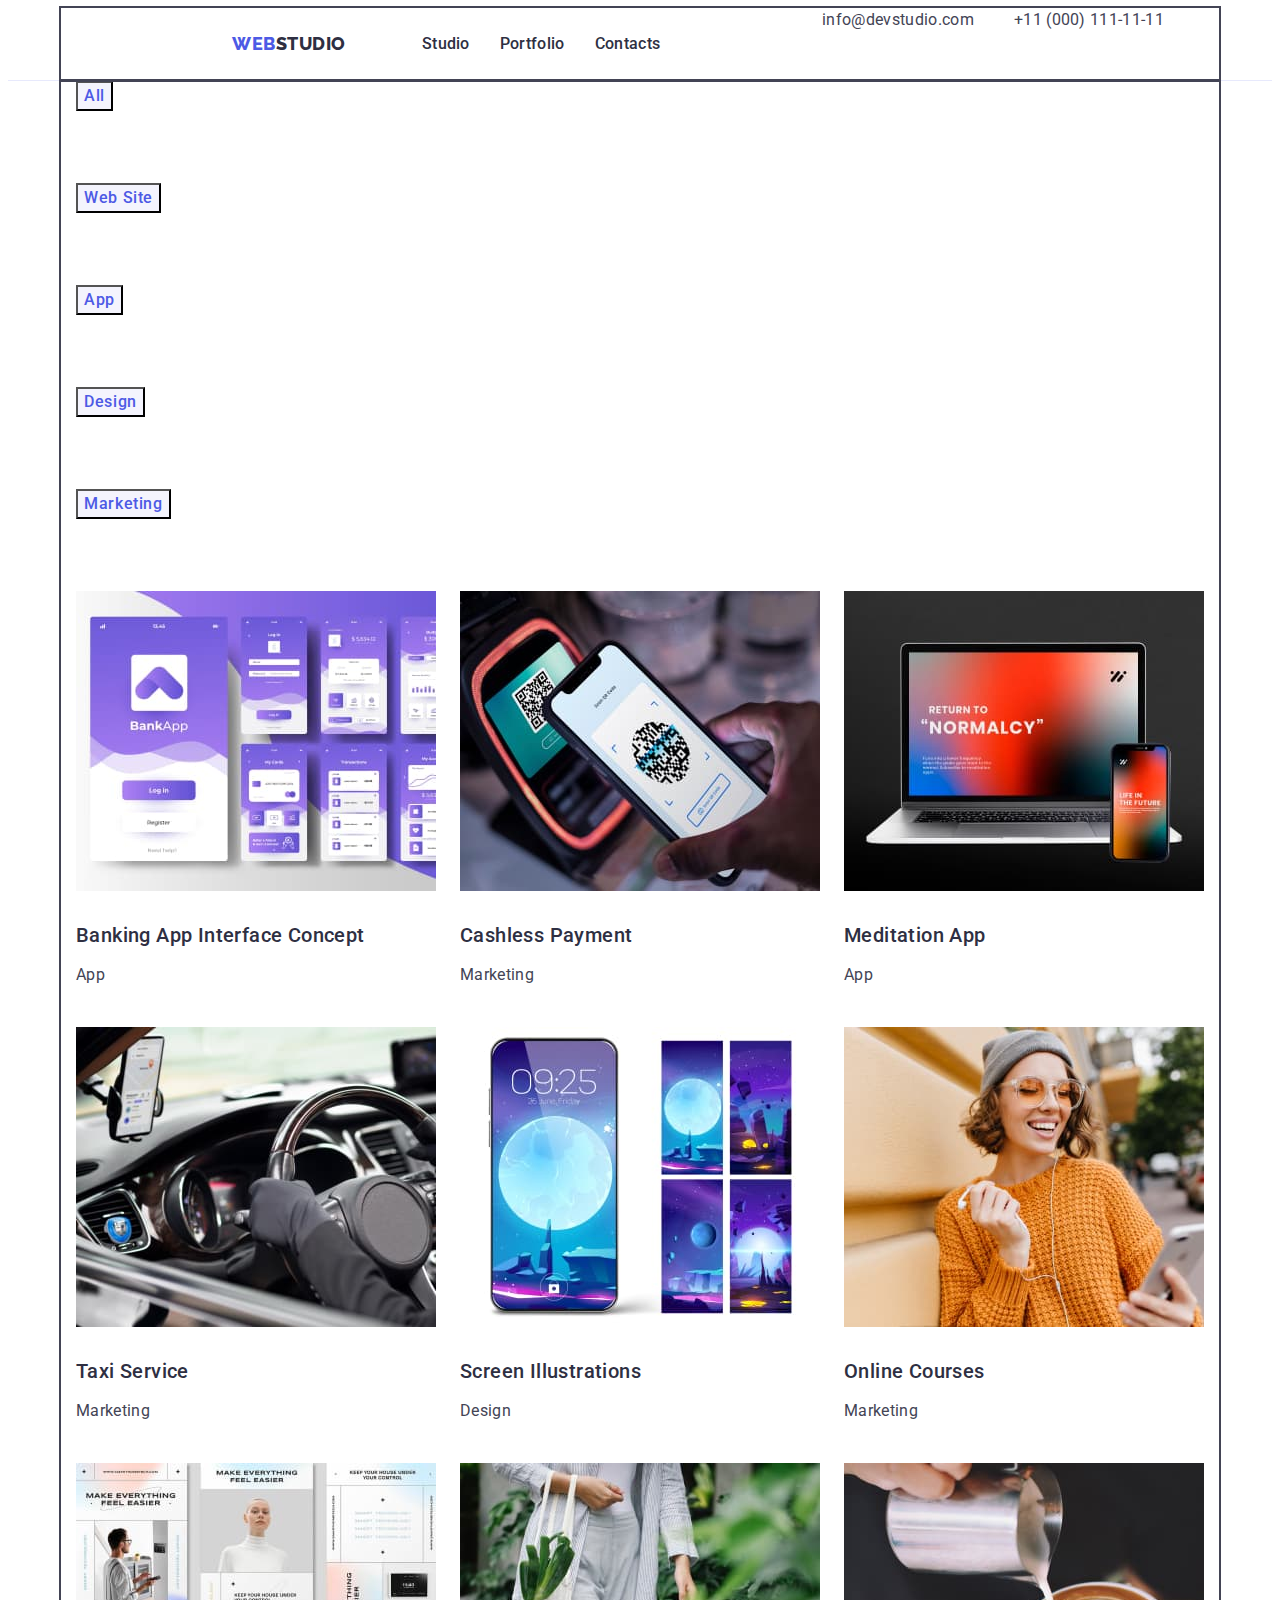
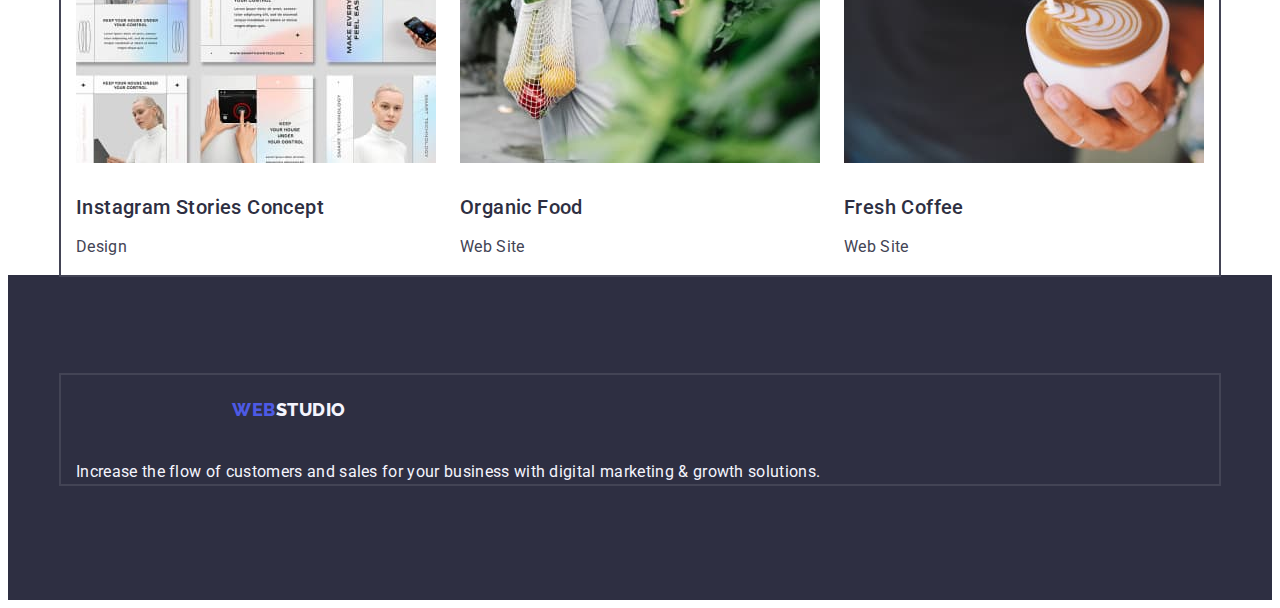
==== portfolio.html @ dc801724 "update hw3" ====
<!DOCTYPE html>
<html lang="en">
  <head>
    <meta charset="UTF-8" />
    <meta http-equiv="X-UA-Compatible" content="IE=edge" />
    <meta name="viewport" content="width=device-width, initial-scale=1.0" />
    <title>Portfolio</title>
    <link rel="preconnect" href="https://fonts.googleapis.com" />
    <link rel="preconnect" href="https://fonts.gstatic.com" crossorigin />
    <link
      href="https://fonts.googleapis.com/css2?family=Raleway:wght@800&family=Roboto:wght@400;500;700&display=swap"
      rel="stylesheet"
    />
    <link
      rel="stylesheet"
      href="https://cdnjs.cloudflare.com/ajax/libs/modern-normalize/2.0.0/modern-normalize.min.css"
      integrity="sha512-4xo8blKMVCiXpTaLzQSLSw3KFOVPWhm/TRtuPVc4WG6kUgjH6J03IBuG7JZPkcWMxJ5huwaBpOpnwYElP/m6wg=="
      crossorigin="anonymous"
      referrerpolicy="no-referrer"
    />
    <link rel="stylesheet" href="./css/styles.css" />
  </head>
  <body>
    <header class="header">
      <div class="container header-container" style="display: flex">
        <nav class="navigation" style="display: flex">
          <a class="logo-left link" href="./index.html"
            >Web<span class="logo-right">Studio</span></a
          >
          <ul class="header-list list" style="display: flex">
            <li>
              <a class="navigation-link link" href="./index.html">Studio</a>
            </li>
            <li>
              <a class="navigation-link link" href="./portfolio.html"
                >Portfolio</a
              >
            </li>
            <li><a class="navigation-link link" href="">Contacts</a></li>
          </ul>
        </nav>
        <address class="mail">
          <ul class="list" style="display: flex">
            <li>
              <a class="mail-link link" href="mailto:info@devstudio.com"
                >info@devstudio.com</a
              >
            </li>
            <li>
              <a class="mail-link link" href="tel:+110001111111"
                >+11 (000) 111-11-11</a
              >
            </li>
          </ul>
        </address>
      </div>
    </header>

    <main>
      <section>
        <div class="container">
          <h1 hidden>gallery</h1>
          <ul class="list">
            <li><button type="button" class="list-btn">All</button></li>
            <li><button type="button" class="list-btn">Web Site</button></li>
            <li><button type="button" class="list-btn">App</button></li>
            <li><button type="button" class="list-btn">Design</button></li>
            <li><button type="button" class="list-btn">Marketing</button></li>
          </ul>
          <ul class="list gallery-list">
            <li>
              <a class="link" href=""
                ><img
                  src="./images/img4.jpg"
                  alt="bank app screenshots"
                  width="360"
                />
                <h2 class="gallery-heading">Banking App Interface Concept</h2>
                <p class="gallery-text">App</p></a
              >
            </li>
            <li>
              <a class="link" href=""
                ><img src="./images/img5.jpg" alt="scan QR code" width="360" />
                <h2 class="gallery-heading">Cashless Payment</h2>
                <p class="gallery-text">Marketing</p></a
              >
            </li>
            <li>
              <a class="link" href=""
                ><img
                  src="./images/img6.jpg"
                  alt="notebook and phone"
                  width="360"
                />
                <h2 class="gallery-heading">Meditation App</h2>
                <p class="gallery-text">App</p></a
              >
            </li>
            <li>
              <a class="link" href=""
                ><img
                  src="./images/img7.jpg"
                  alt="interior of the car"
                  width="360"
                />
                <h2 class="gallery-heading">Taxi Service</h2>
                <p class="gallery-text">Marketing</p></a
              >
            </li>
            <li>
              <a class="link" href=""
                ><img
                  src="./images/img8.jpg"
                  alt="screensavers on phone"
                  width="360"
                />
                <h2 class="gallery-heading">Screen Illustrations</h2>
                <p class="gallery-text">Design</p></a
              >
            </li>
            <li>
              <a class="link" href=""
                ><img
                  src="./images/img9.jpg"
                  alt="woman with phone"
                  width="360"
                />
                <h2 class="gallery-heading">Online Courses</h2>
                <p class="gallery-text">Marketing</p></a
              >
            </li>
            <li>
              <a class="link" href=""
                ><img src="./images/img10.jpg" alt="screenshots" width="360" />
                <h2 class="gallery-heading">Instagram Stories Concept</h2>
                <p class="gallery-text">Design</p></a
              >
            </li>
            <li>
              <a class="link" href=""
                ><img
                  src="./images/img11.jpg"
                  alt="woman with vegetables"
                  width="360"
                />
                <h2 class="gallery-heading">Organic Food</h2>
                <p class="gallery-text">Web Site</p></a
              >
            </li>
            <li>
              <a class="link" href=""
                ><img
                  src="./images/img12.jpg"
                  alt="cup of coffee"
                  width="360"
                />
                <h2 class="gallery-heading">Fresh Coffee</h2>
                <p class="gallery-text">Web Site</p></a
              >
            </li>
          </ul>
        </div>
      </section>
    </main>

    <footer class="footer">
      <div class="container">
        <a class="logo-left link" href="./index.html"
          >Web <span class="logo-right-footer">Studio</span></a
        >
        <p class="footer-text">
          Increase the flow of customers and sales for your business with
          digital marketing & growth solutions.
        </p>
      </div>
    </footer>
  </body>
</html>
---- css/styles.css ----
* {
  box-sizing: border-box;
}

:root {
  --text-color: #2e2f42;
  --second-text-color: #4d5ae5;
  --body-text-color: #434455;
  --white-color: #ffffff;
  --second-white-color: #f4f4fd;
  --link-color: #404bbf;
}

body {
  font-family: "Roboto", sans-serif;
  color: #434455;
  background-color: var(--white-color);
}

p, h1, h2, h3, {
  margin: 0;
}

ul, ol{
  margin: 0;
  padding: 0;
}

img{
  display: block;
}


.list {
  list-style: none;
}

.link {
  text-decoration: none;
}
.header{
  border-bottom: 1px solid #e7e9fc;
}

.container{
width: 1158px;
padding-left: 15px;
padding-right: 15px;
margin: 0 auto;
outline: 2px solid;
}
 
.header-container{
  display: flex;
}

.logo-left {
  font-family: "Raleway", sans-serif;
  font-weight: 800;
  font-size: 18px;
  line-height: 1.17;
  display: flex;
  align-items: center;
  letter-spacing: 0.03em;
  text-transform: uppercase;
  color: var(--second-text-color);
  margin-right: 76px;
  padding: 24px 0 24px 156px;
}

.logo-right {
  font-family: "Raleway", sans-serif;
  font-weight: 800;
  font-size: 18px;
  line-height: 1.17;
  display: flex;
  align-items: center;
  letter-spacing: 0.03em;
  text-transform: uppercase;
  color: var(--text-color);
}

.header-list{
  gap: 30px;
  margin-left: 74;
  padding: 24px 0;

}

.navigation{
  align-items: center
}
.navigation-link {
  font-weight: 500;
  font-size: 16px;
  line-height: 1.5;
  letter-spacing: 0.02em;
  color: var(--text-color);
}

.navigation-link:focus,
.navigation-link:hover {
  color: var(--link-color);
}

.mail {
  font-style: normal;
  margin-left: auto;
}

.mail-link {
  font-weight: 400;
  font-size: 16px;
  line-height: 1.5;
  letter-spacing: 0.02em;
  color: var(--text-color-body);
  margin-right: 40px;
}

.mail-link:hover,
.mail-link:focus {
  color: var(--link-color);
}

.phone {
  font-weight: 400;
  font-size: 16px;
  line-height: 1.5;
  letter-spacing: 0.02em;
}
.hero {
  background-color: var(--text-color);
  padding: 188px 0;
}

.hero-heading {
  font-size: 56px;
  line-height: 1.07;
  text-align: center;
  letter-spacing: 0.02em;
  color: var(--white-color);
  margin: 0 auto;
  margin-bottom: 48px;
  padding: 188px 472px 292px;
  max-width: 496px;

}

.hero-btn {
  width: 169px;
  height: 56px;
  font-family: inherit;
  font-weight: 500;
  font-size: 16px;
  line-height: 1.5;
  letter-spacing: 0.04em;
  color: var(--white-color);
  align-items: center;
  background: var(--second-text-color);
  cursor: pointer;
  border-radius: 4px;
  display: block;
  margin: 0 auto;
  margin-bottom: 188px;
  min-width: 169px;
  border: none;
}

.hero-btn:hover,
.hero-btn:focus {
  background: var(--link-color);
}
.advantages{
  padding: 120px 0;
}
.advantages-title {
  width: calc((100% - 72px) / 4);
}

.advantages-list{
  display: flex;
  gap: 24px;
}

.advantages-heading {
  font-weight: 500;
  font-size: 20px;
  line-height: 1.2;
  letter-spacing: 0.02em;
  color: var(--text-color);
  margin-bottom: 8px;
}

.advantages-text {
  font-size: 16px;
  line-height: 1.5;
  letter-spacing: 0.02em;
}

.product-list{
  display: flex;
  gap: 24px;
}

.product{
  padding-bottom: 120px
}

.product-heading {
  font-size: 36px;
  line-height: 1.11;
  text-align: center;
  letter-spacing: 0.02em;
  text-transform: capitalize;
  color: var(--text-color);
  margin-bottom: 72px;
}

.

.specialist-title {
  background-color: var(--second-white-color);
}

.specialist-team {
  display: flex;
  gap: 24px;
}

.specialist-heading {
  font-size: 36px;
  line-height: 1.11;
  text-align: center;
  letter-spacing: 0.02em;
  text-transform: capitalize;
  color: var(--text-color);
  margin-bottom: 72px;
  background-color: var(--second-white-color);
}

.specialist-list {
  background-color: var(--white-color);
}

.specialist-subheading {
  font-weight: 500;
  font-size: 20px;
  line-height: 1.2;
  text-align: center;
  letter-spacing: 0.02em;
  color: var(--text-color);
  margin-top: 32px;
  margin-bottom: 8px;
}

.specialist-text {
  font-size: 16px;
  line-height: 1.5;
  text-align: center;
  letter-spacing: 0.02em;
}

.footer {
  background-color: var(--text-color);
  padding: 100px 0;
}

.footer-text {
  font-size: 16px;
  line-height: 1.5;
  letter-spacing: 0.02em;
  color: var(--second-white-color);
  margin-top: 16px;
}

.list-btn {
  font-family: inherit;
  font-weight: 500;
  font-size: 16px;
  line-height: 1.5;
  display: flex;
  align-items: center;
  text-align: center;
  letter-spacing: 0.04em;
  color: var(--second-text-color);
  background: var(--second-white-color);
  cursor: pointer;
  margin-bottom: 72px;
}

.list-btn:hover,
.list-btn:focus {
  background: var(--link-color);
  color: var(--white-color);
}

.gallery-list{
  display: flex;
  flex-wrap: wrap;
  gap: 24px;

}
.gallery-heading {
  font-weight: 500;
  font-size: 20px;
  line-height: 1.2;
  letter-spacing: 0.02em;
  color: var(--text-color);
  margin-top: 32px;
  margin-bottom: 8px;
}

.gallery-text {
  font-size: 16px;
  line-height: 24px;
  letter-spacing: 0.02em;
  color: var(--body-text-color);
}

.logo-right-footer {
  font-family: "Raleway", sans-serif;
  font-weight: 800;
  font-size: 18px;
  line-height: 1.17;
  display: flex;
  align-items: center;
  letter-spacing: 0.03em;
  color: var(--second-white-color);
}
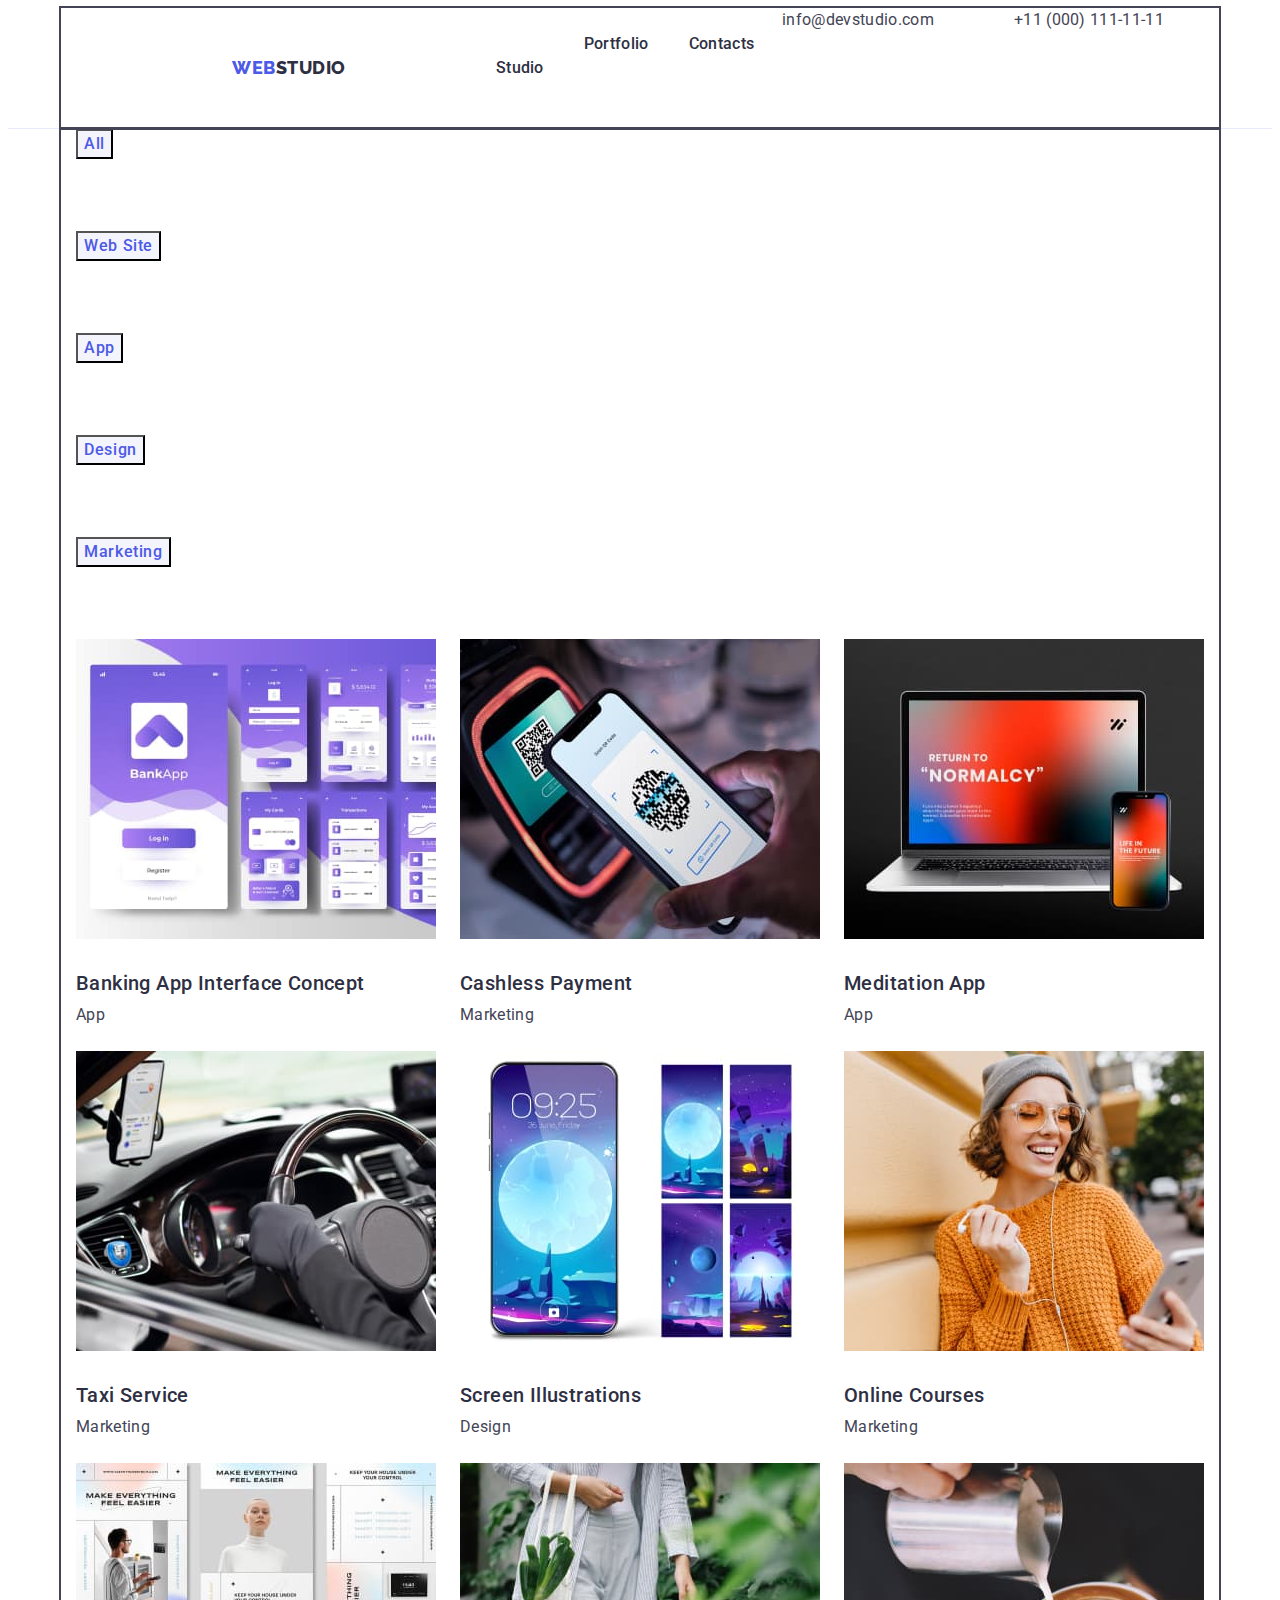
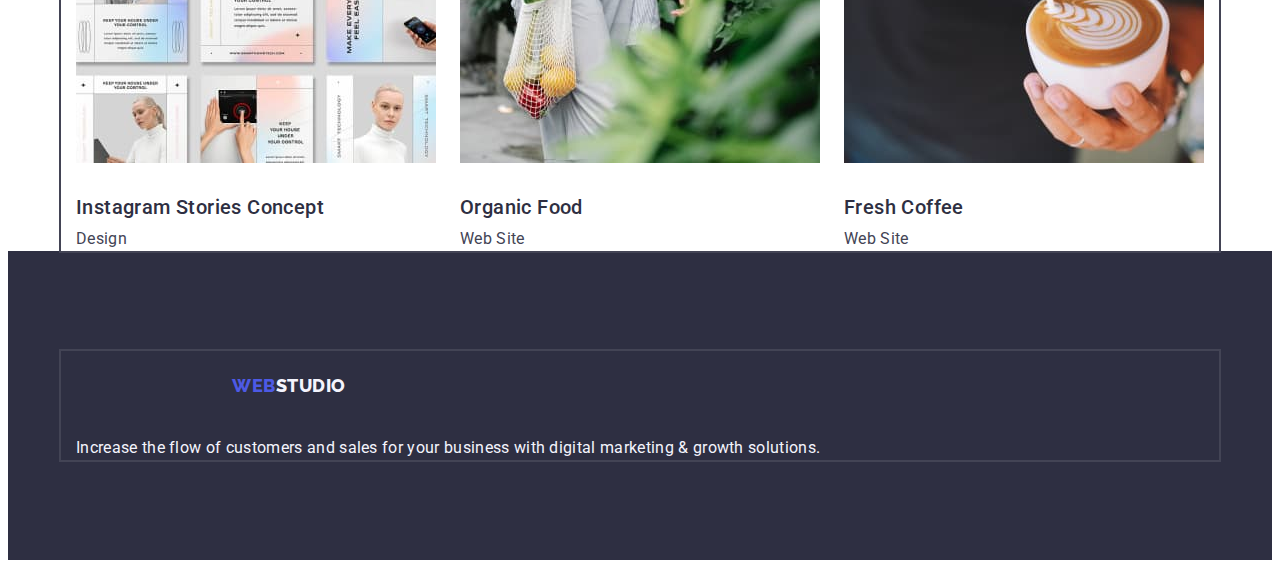
==== commit 08bb2a8c: "update wh3" ====
--- a/portfolio.html
+++ b/portfolio.html
@@ -28,7 +28,7 @@
             >Web<span class="logo-right">Studio</span></a
           >
           <ul class="header-list list" style="display: flex">
-            <li>
+            <li class="header-link">
               <a class="navigation-link link" href="./index.html">Studio</a>
             </li>
             <li>
@@ -40,7 +40,7 @@
           </ul>
         </nav>
         <address class="mail">
-          <ul class="list" style="display: flex">
+          <ul class="adress-list list" style="display: flex">
             <li>
               <a class="mail-link link" href="mailto:info@devstudio.com"
                 >info@devstudio.com</a
@@ -75,9 +75,11 @@
                   alt="bank app screenshots"
                   width="360"
                 />
-                <h2 class="gallery-heading">Banking App Interface Concept</h2>
-                <p class="gallery-text">App</p></a
-              >
+                <div>
+                  <h2 class="gallery-heading">Banking App Interface Concept</h2>
+                  <p class="gallery-text">App</p>
+                </div>
+              </a>
             </li>
             <li>
               <a class="link" href=""
--- a/css/styles.css
+++ b/css/styles.css
@@ -17,19 +17,22 @@
   background-color: var(--white-color);
 }
 
-p, h1, h2, h3, {
+p,
+h1,
+h2,
+h3 {
   margin: 0;
 }
 
-ul, ol{
+ul,
+ol {
   margin: 0;
   padding: 0;
 }
 
-img{
+img {
   display: block;
 }
-
 
 .list {
   list-style: none;
@@ -38,19 +41,20 @@
 .link {
   text-decoration: none;
 }
-.header{
+
+.header {
   border-bottom: 1px solid #e7e9fc;
 }
 
-.container{
-width: 1158px;
-padding-left: 15px;
-padding-right: 15px;
-margin: 0 auto;
-outline: 2px solid;
-}
- 
-.header-container{
+.container {
+  width: 1158px;
+  padding-left: 15px;
+  padding-right: 15px;
+  margin: 0 auto;
+  outline: 2px solid;
+}
+
+.header-container {
   display: flex;
 }
 
@@ -80,15 +84,18 @@
   color: var(--text-color);
 }
 
-.header-list{
-  gap: 30px;
-  margin-left: 74;
+.header-link {
   padding: 24px 0;
-
-}
-
-.navigation{
-  align-items: center
+}
+
+.header-list {
+  gap: 40px;
+  margin-left: 74px;
+  padding: 24px 0;
+}
+
+.navigation {
+  align-items: center;
 }
 .navigation-link {
   font-weight: 500;
@@ -101,6 +108,10 @@
 .navigation-link:focus,
 .navigation-link:hover {
   color: var(--link-color);
+}
+
+.adress-list {
+  gap: 40px;
 }
 
 .mail {
@@ -143,7 +154,6 @@
   margin-bottom: 48px;
   padding: 188px 472px 292px;
   max-width: 496px;
-
 }
 
 .hero-btn {
@@ -170,14 +180,14 @@
 .hero-btn:focus {
   background: var(--link-color);
 }
-.advantages{
+.advantages {
   padding: 120px 0;
 }
 .advantages-title {
   width: calc((100% - 72px) / 4);
 }
 
-.advantages-list{
+.advantages-list {
   display: flex;
   gap: 24px;
 }
@@ -197,13 +207,13 @@
   letter-spacing: 0.02em;
 }
 
-.product-list{
+.product-list {
   display: flex;
   gap: 24px;
 }
 
-.product{
-  padding-bottom: 120px
+.product {
+  padding-bottom: 120px;
 }
 
 .product-heading {
@@ -216,10 +226,13 @@
   margin-bottom: 72px;
 }
 
-.
+.product-item {
+  width: calc((100% - 48px) / 3);
+}
 
 .specialist-title {
   background-color: var(--second-white-color);
+  padding: 120px 0;
 }
 
 .specialist-team {
@@ -240,6 +253,11 @@
 
 .specialist-list {
   background-color: var(--white-color);
+  border-radius: 0px 0px 4px 4px;
+}
+
+.specialist-container {
+  padding: 32px 16px;
 }
 
 .specialist-subheading {
@@ -251,6 +269,7 @@
   color: var(--text-color);
   margin-top: 32px;
   margin-bottom: 8px;
+  text-align: center;
 }
 
 .specialist-text {
@@ -258,6 +277,7 @@
   line-height: 1.5;
   text-align: center;
   letter-spacing: 0.02em;
+  text-align: center;
 }
 
 .footer {
@@ -294,11 +314,10 @@
   color: var(--white-color);
 }
 
-.gallery-list{
+.gallery-list {
   display: flex;
   flex-wrap: wrap;
   gap: 24px;
-
 }
 .gallery-heading {
   font-weight: 500;
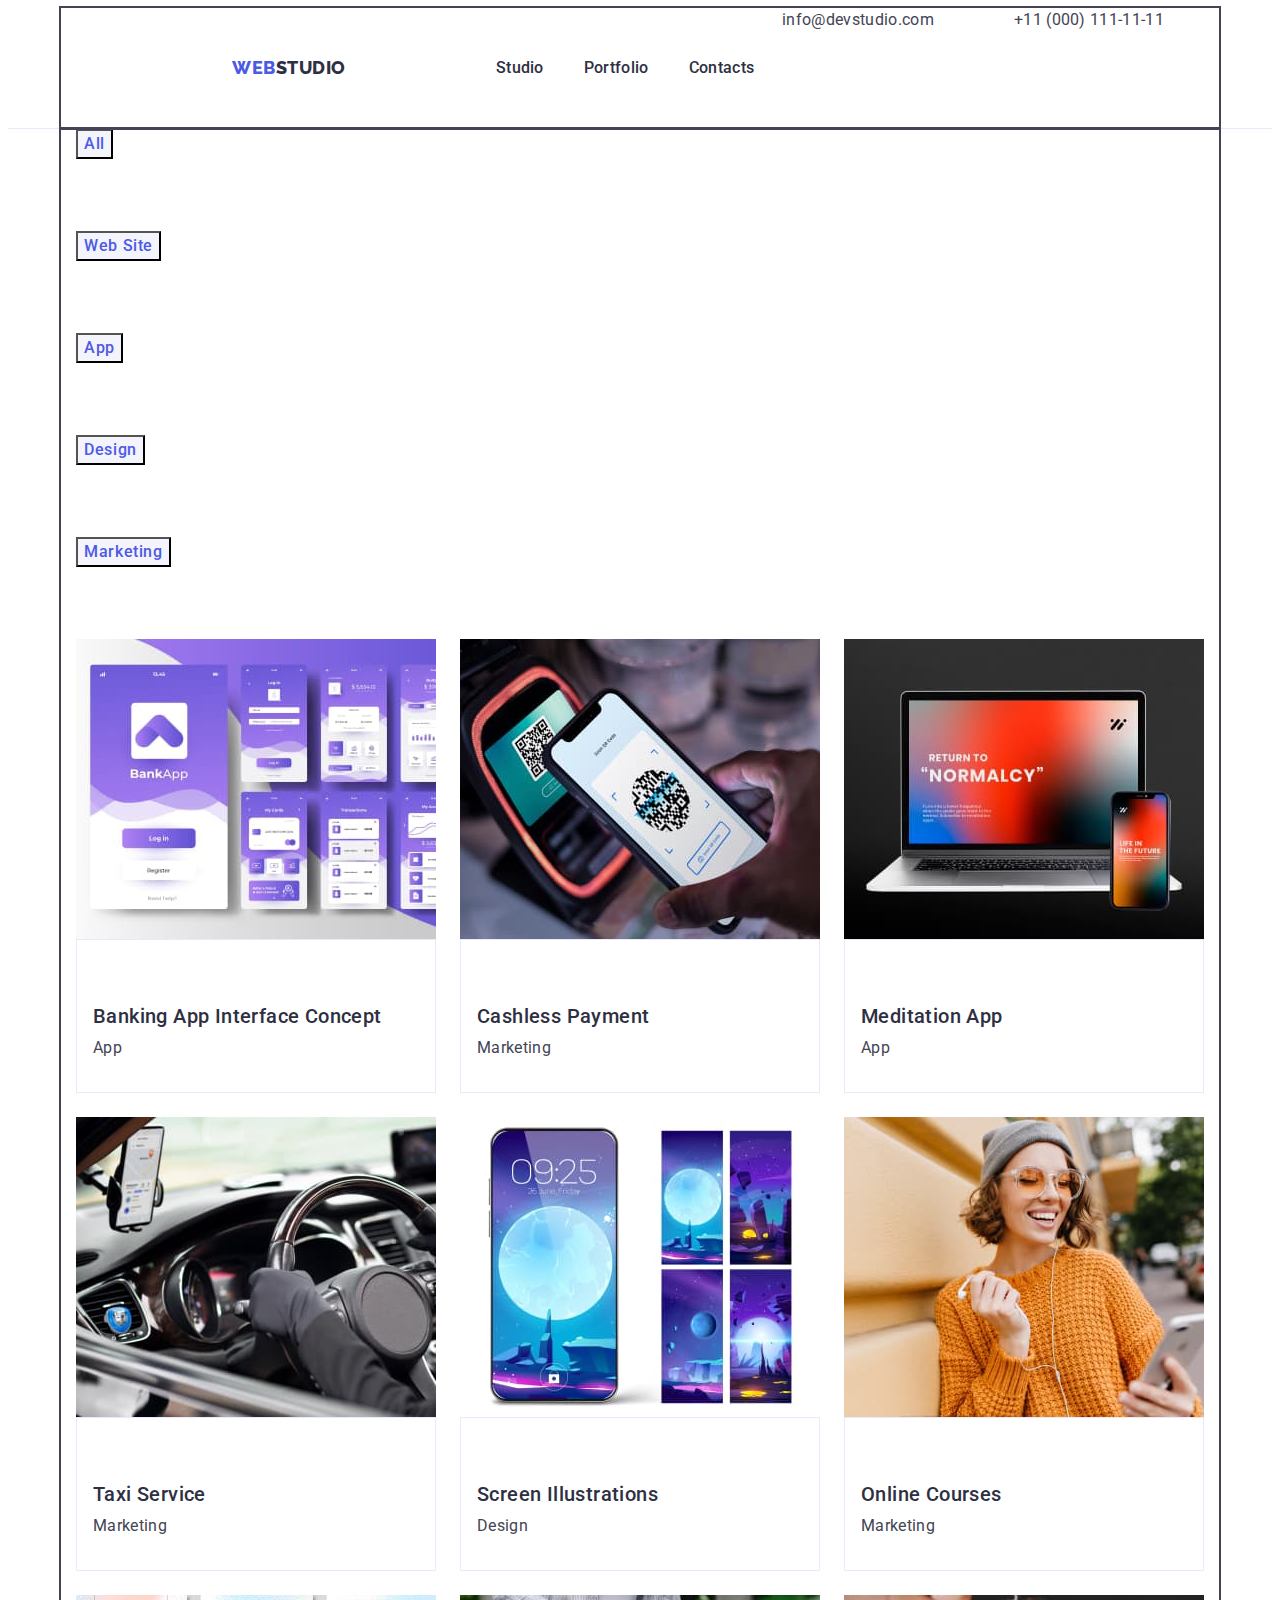
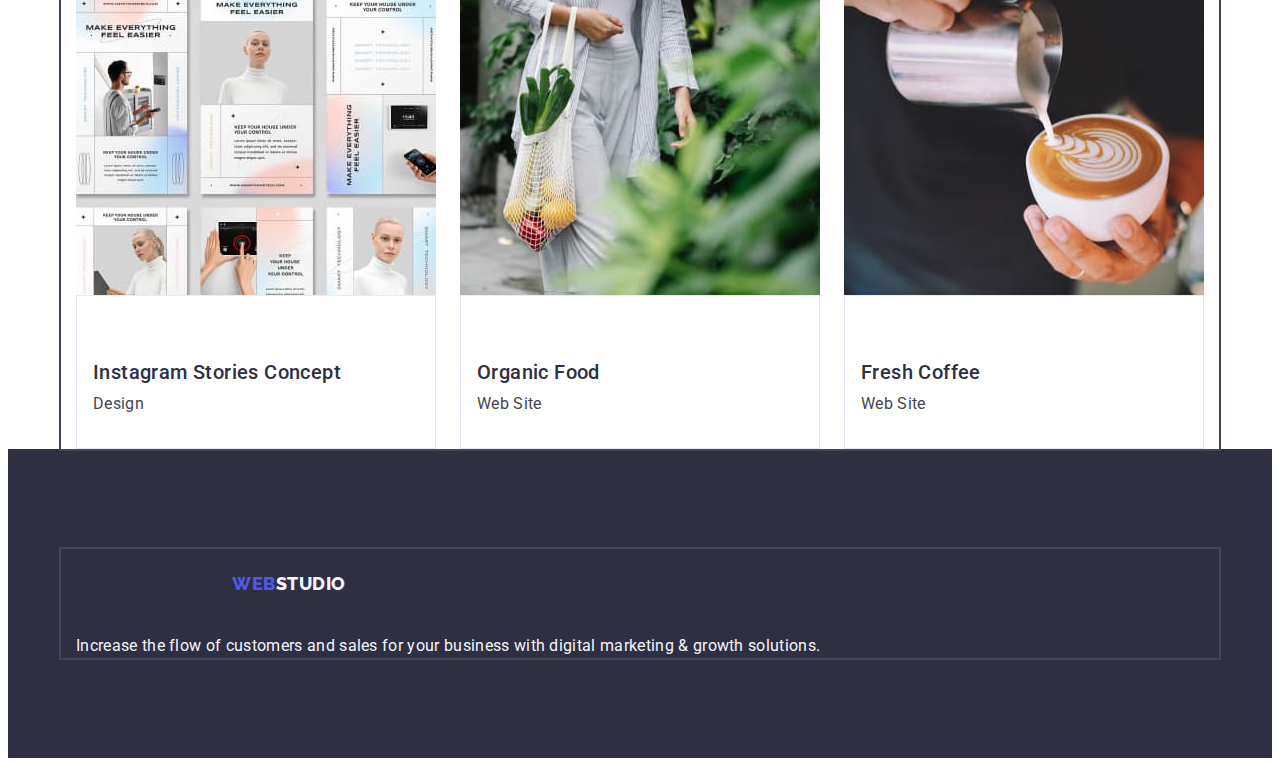
==== commit 36211488: "update hw3" ====
--- a/portfolio.html
+++ b/portfolio.html
@@ -31,12 +31,14 @@
             <li class="header-link">
               <a class="navigation-link link" href="./index.html">Studio</a>
             </li>
-            <li>
+            <li class="header-link">
               <a class="navigation-link link" href="./portfolio.html"
                 >Portfolio</a
               >
             </li>
-            <li><a class="navigation-link link" href="">Contacts</a></li>
+            <li class="header-link">
+              <a class="navigation-link link" href="">Contacts</a>
+            </li>
           </ul>
         </nav>
         <address class="mail">
@@ -75,18 +77,20 @@
                   alt="bank app screenshots"
                   width="360"
                 />
-                <div>
+                <div class="gallery-container">
                   <h2 class="gallery-heading">Banking App Interface Concept</h2>
                   <p class="gallery-text">App</p>
                 </div>
               </a>
             </li>
             <li>
-              <a class="link" href=""
-                ><img src="./images/img5.jpg" alt="scan QR code" width="360" />
-                <h2 class="gallery-heading">Cashless Payment</h2>
-                <p class="gallery-text">Marketing</p></a
-              >
+              <a class="link" href="">
+                <img src="./images/img5.jpg" alt="scan QR code" width="360" />
+                <div class="gallery-container">
+                  <h2 class="gallery-heading">Cashless Payment</h2>
+                  <p class="gallery-text">Marketing</p>
+                </div>
+              </a>
             </li>
             <li>
               <a class="link" href=""
@@ -95,9 +99,11 @@
                   alt="notebook and phone"
                   width="360"
                 />
-                <h2 class="gallery-heading">Meditation App</h2>
-                <p class="gallery-text">App</p></a
-              >
+                <div class="gallery-container">
+                  <h2 class="gallery-heading">Meditation App</h2>
+                  <p class="gallery-text">App</p>
+                </div>
+              </a>
             </li>
             <li>
               <a class="link" href=""
@@ -106,20 +112,24 @@
                   alt="interior of the car"
                   width="360"
                 />
-                <h2 class="gallery-heading">Taxi Service</h2>
-                <p class="gallery-text">Marketing</p></a
-              >
+                <div class="gallery-container">
+                  <h2 class="gallery-heading">Taxi Service</h2>
+                  <p class="gallery-text">Marketing</p>
+                </div>
+              </a>
             </li>
             <li>
-              <a class="link" href=""
-                ><img
+              <a class="link" href="">
+                <img
                   src="./images/img8.jpg"
                   alt="screensavers on phone"
                   width="360"
                 />
-                <h2 class="gallery-heading">Screen Illustrations</h2>
-                <p class="gallery-text">Design</p></a
-              >
+                <div class="gallery-container">
+                  <h2 class="gallery-heading">Screen Illustrations</h2>
+                  <p class="gallery-text">Design</p>
+                </div>
+              </a>
             </li>
             <li>
               <a class="link" href=""
@@ -128,16 +138,20 @@
                   alt="woman with phone"
                   width="360"
                 />
-                <h2 class="gallery-heading">Online Courses</h2>
-                <p class="gallery-text">Marketing</p></a
-              >
+                <div class="gallery-container">
+                  <h2 class="gallery-heading">Online Courses</h2>
+                  <p class="gallery-text">Marketing</p>
+                </div>
+              </a>
             </li>
             <li>
               <a class="link" href=""
                 ><img src="./images/img10.jpg" alt="screenshots" width="360" />
-                <h2 class="gallery-heading">Instagram Stories Concept</h2>
-                <p class="gallery-text">Design</p></a
-              >
+                <div class="gallery-container">
+                  <h2 class="gallery-heading">Instagram Stories Concept</h2>
+                  <p class="gallery-text">Design</p>
+                </div>
+              </a>
             </li>
             <li>
               <a class="link" href=""
@@ -146,8 +160,10 @@
                   alt="woman with vegetables"
                   width="360"
                 />
-                <h2 class="gallery-heading">Organic Food</h2>
-                <p class="gallery-text">Web Site</p></a
+                <div class="gallery-container">
+                  <h2 class="gallery-heading">Organic Food</h2>
+                  <p class="gallery-text">Web Site</p>
+                </div></a
               >
             </li>
             <li>
@@ -157,9 +173,11 @@
                   alt="cup of coffee"
                   width="360"
                 />
-                <h2 class="gallery-heading">Fresh Coffee</h2>
-                <p class="gallery-text">Web Site</p></a
-              >
+                <div class="gallery-container">
+                  <h2 class="gallery-heading">Fresh Coffee</h2>
+                  <p class="gallery-text">Web Site</p>
+                </div>
+              </a>
             </li>
           </ul>
         </div>
--- a/css/styles.css
+++ b/css/styles.css
@@ -85,6 +85,7 @@
 }
 
 .header-link {
+  padding: 24px 0;
   padding: 24px 0;
 }
 
@@ -319,6 +320,12 @@
   flex-wrap: wrap;
   gap: 24px;
 }
+
+.gallery-container{
+  padding: 32px 16px;
+  border: 1px solid #e7e9fc
+}
+
 .gallery-heading {
   font-weight: 500;
   font-size: 20px;
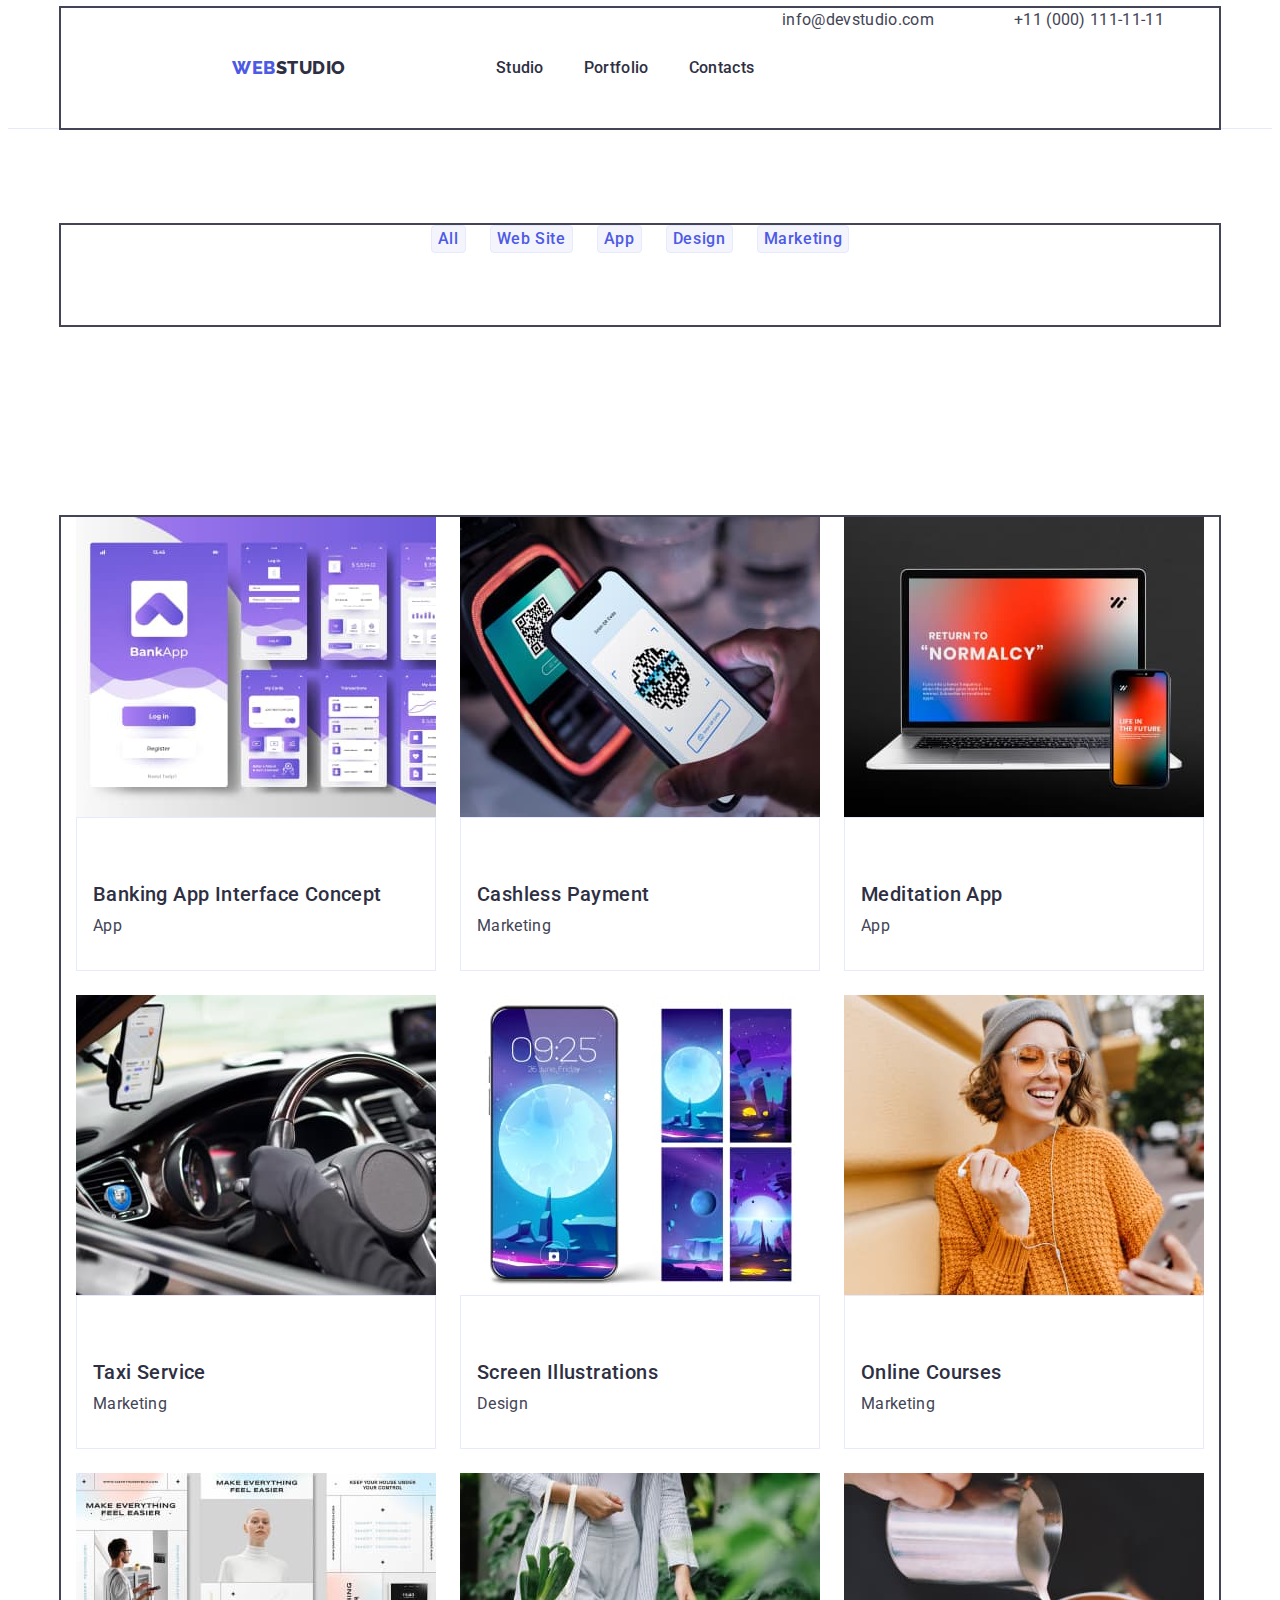
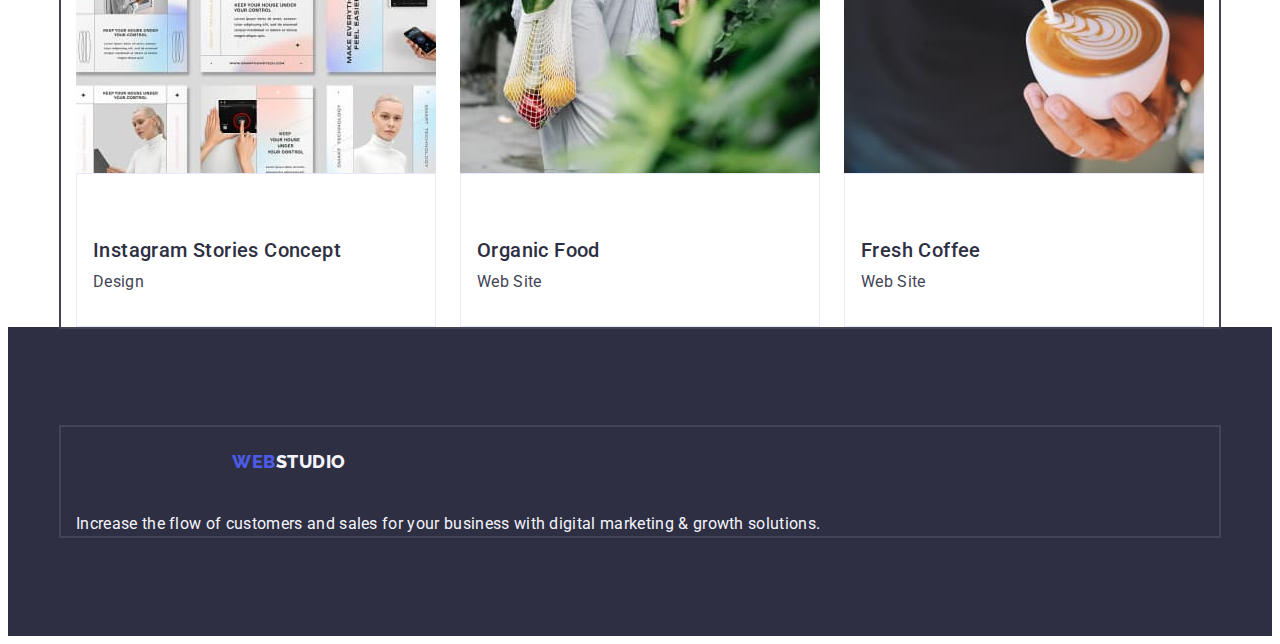
==== commit 90987ce4: "update hw3" ====
--- a/portfolio.html
+++ b/portfolio.html
@@ -59,16 +59,21 @@
     </header>
 
     <main>
-      <section>
+      <section class="btn-section">
         <div class="container">
           <h1 hidden>gallery</h1>
-          <ul class="list">
+          <ul class="btn-section-list list">
             <li><button type="button" class="list-btn">All</button></li>
             <li><button type="button" class="list-btn">Web Site</button></li>
             <li><button type="button" class="list-btn">App</button></li>
             <li><button type="button" class="list-btn">Design</button></li>
             <li><button type="button" class="list-btn">Marketing</button></li>
           </ul>
+        </div>
+      </section>
+          
+      <section>
+        <div class="container">
           <ul class="list gallery-list">
             <li>
               <a class="link" href=""
--- a/css/styles.css
+++ b/css/styles.css
@@ -86,7 +86,6 @@
 
 .header-link {
   padding: 24px 0;
-  padding: 24px 0;
 }
 
 .header-list {
@@ -104,6 +103,7 @@
   line-height: 1.5;
   letter-spacing: 0.02em;
   color: var(--text-color);
+  padding: 24px 0;
 }
 
 .navigation-link:focus,
@@ -294,6 +294,16 @@
   margin-top: 16px;
 }
 
+.btn-section{
+  padding: 96px 0 120px;
+}
+
+.btn-section-list{
+  display: flex;
+  justify-content: center;
+  gap: 24px;
+  margin-bottom: 72px
+}
 .list-btn {
   font-family: inherit;
   font-weight: 500;
@@ -307,6 +317,9 @@
   background: var(--second-white-color);
   cursor: pointer;
   margin-bottom: 72px;
+  padding: 12px 24p;
+  border: 1px solid #e7e9fc;
+  border-radius: 4px;
 }
 
 .list-btn:hover,
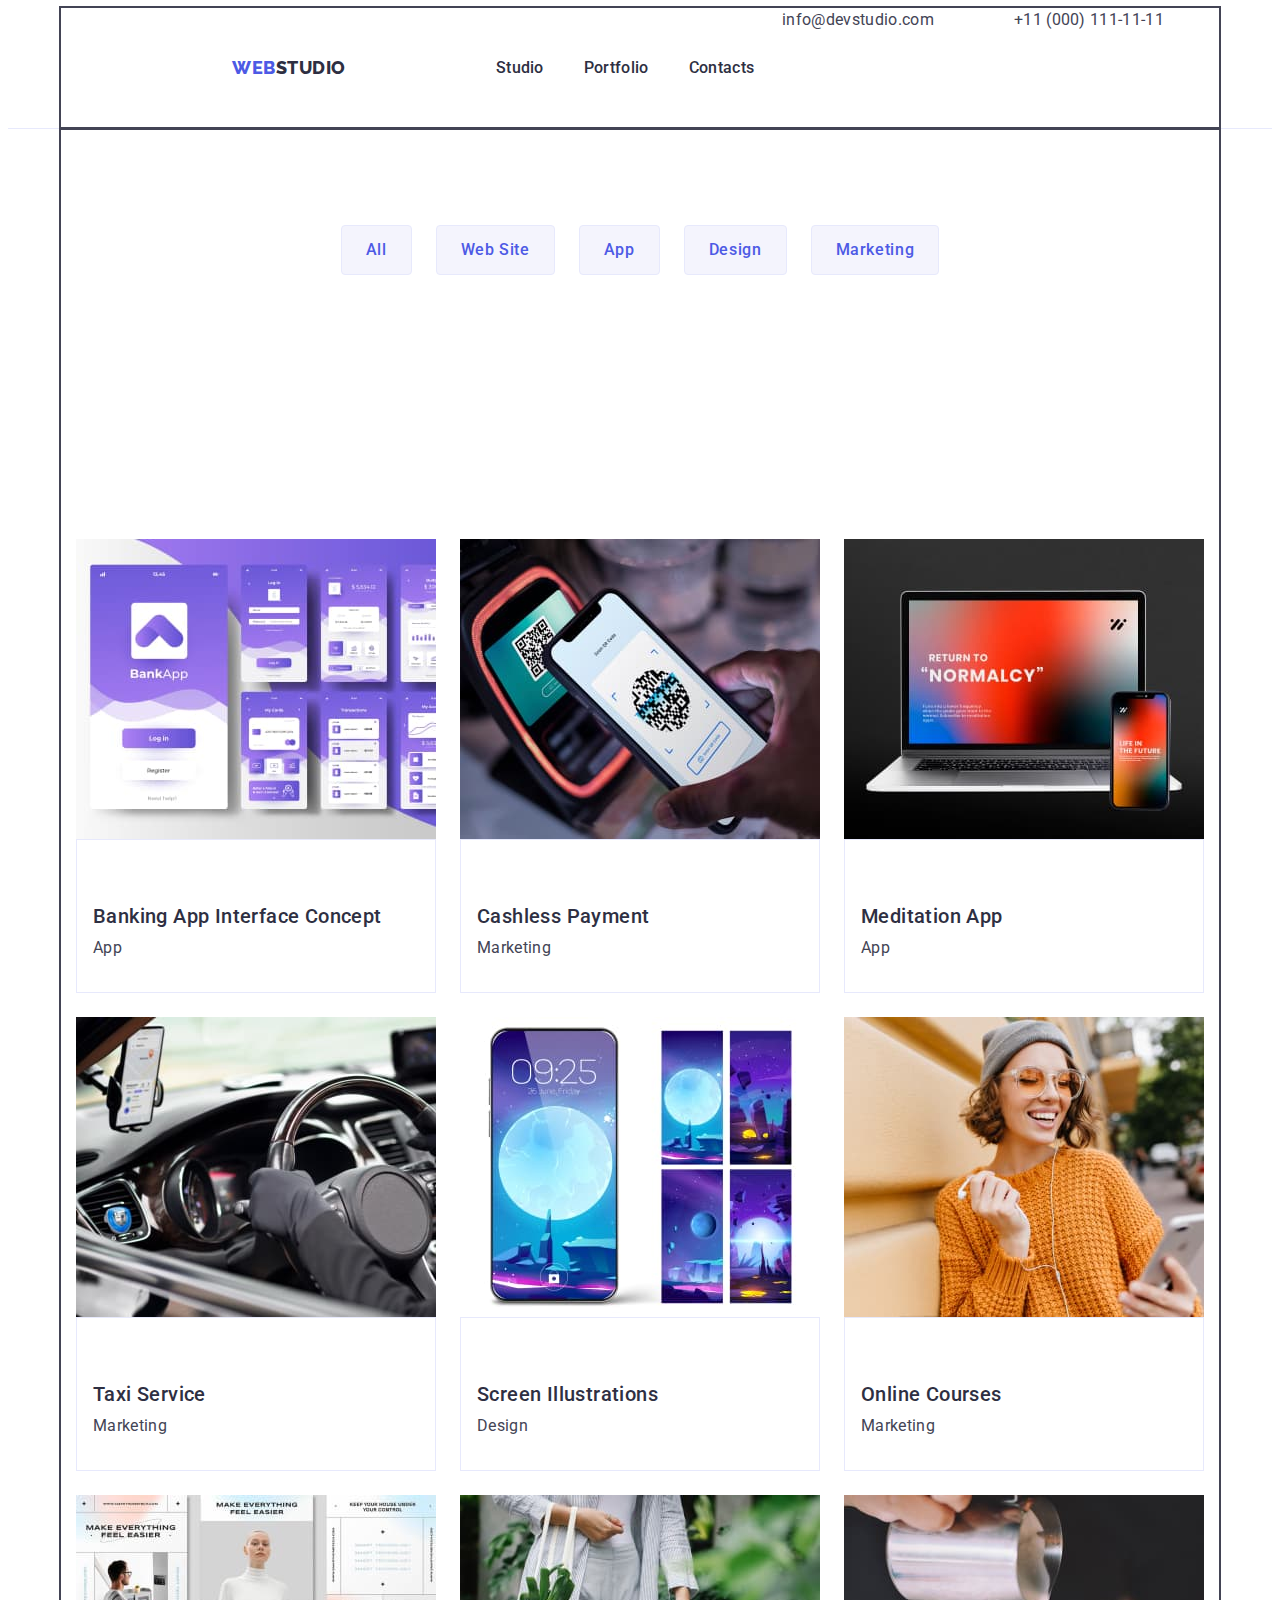
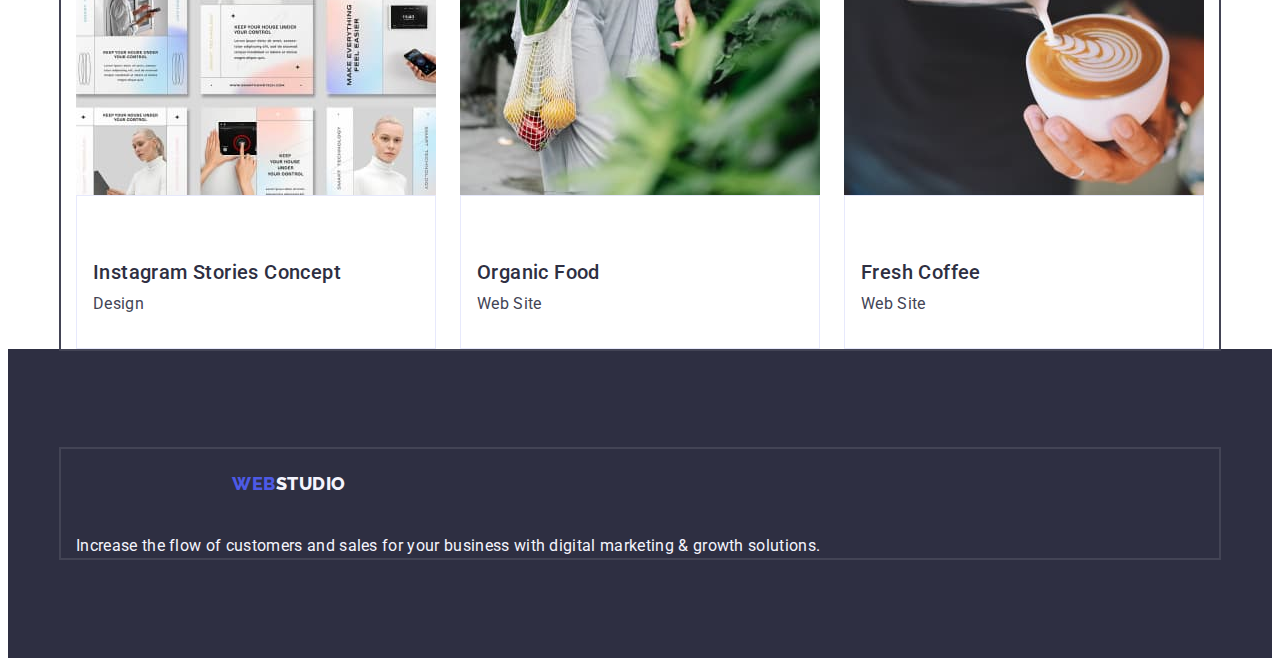
==== commit 5de7a0d2: "update hw3" ====
--- a/portfolio.html
+++ b/portfolio.html
@@ -59,8 +59,8 @@
     </header>
 
     <main>
+      <div class="container">
       <section class="btn-section">
-        <div class="container">
           <h1 hidden>gallery</h1>
           <ul class="btn-section-list list">
             <li><button type="button" class="list-btn">All</button></li>
@@ -69,11 +69,9 @@
             <li><button type="button" class="list-btn">Design</button></li>
             <li><button type="button" class="list-btn">Marketing</button></li>
           </ul>
-        </div>
       </section>
           
       <section>
-        <div class="container">
           <ul class="list gallery-list">
             <li>
               <a class="link" href=""
@@ -185,8 +183,9 @@
               </a>
             </li>
           </ul>
-        </div>
-      </section>
+        </section>
+      </div>
+      
     </main>
 
     <footer class="footer">
--- a/css/styles.css
+++ b/css/styles.css
@@ -317,7 +317,7 @@
   background: var(--second-white-color);
   cursor: pointer;
   margin-bottom: 72px;
-  padding: 12px 24p;
+  padding: 12px 24px;
   border: 1px solid #e7e9fc;
   border-radius: 4px;
 }
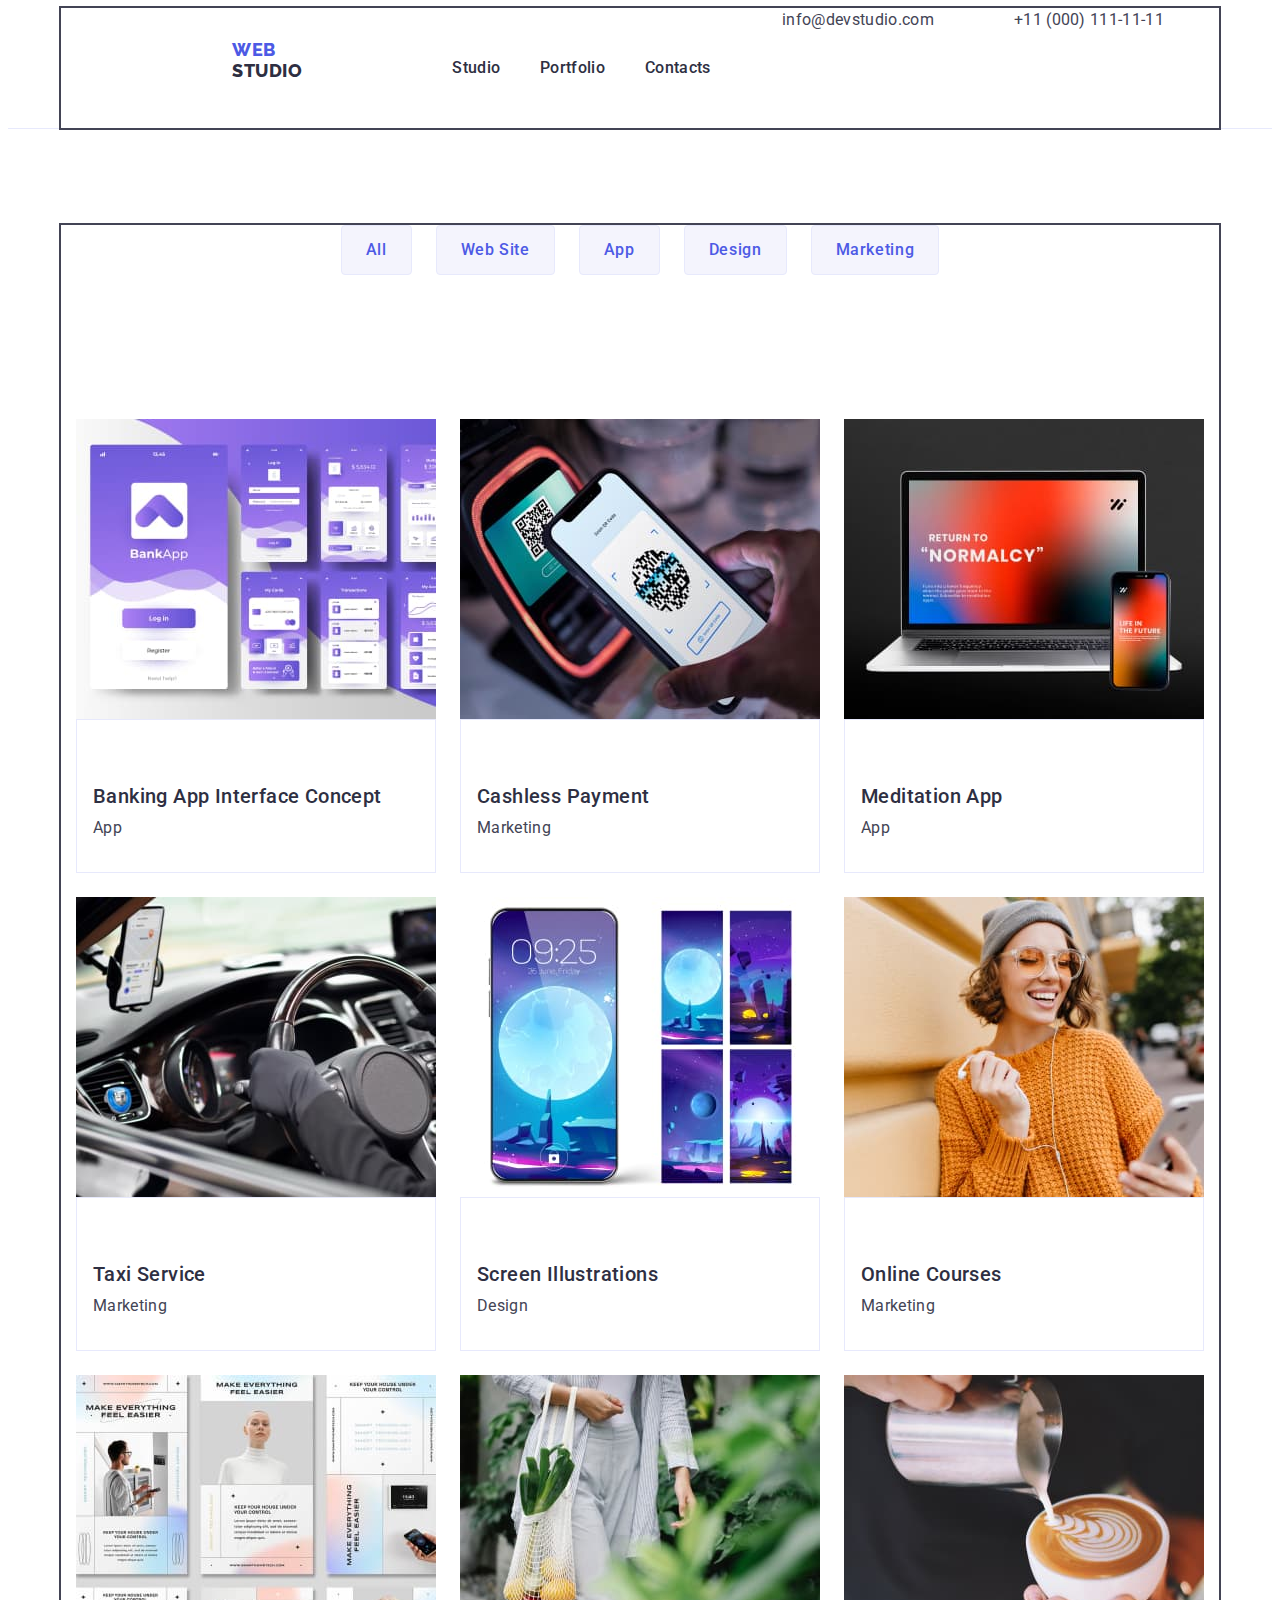
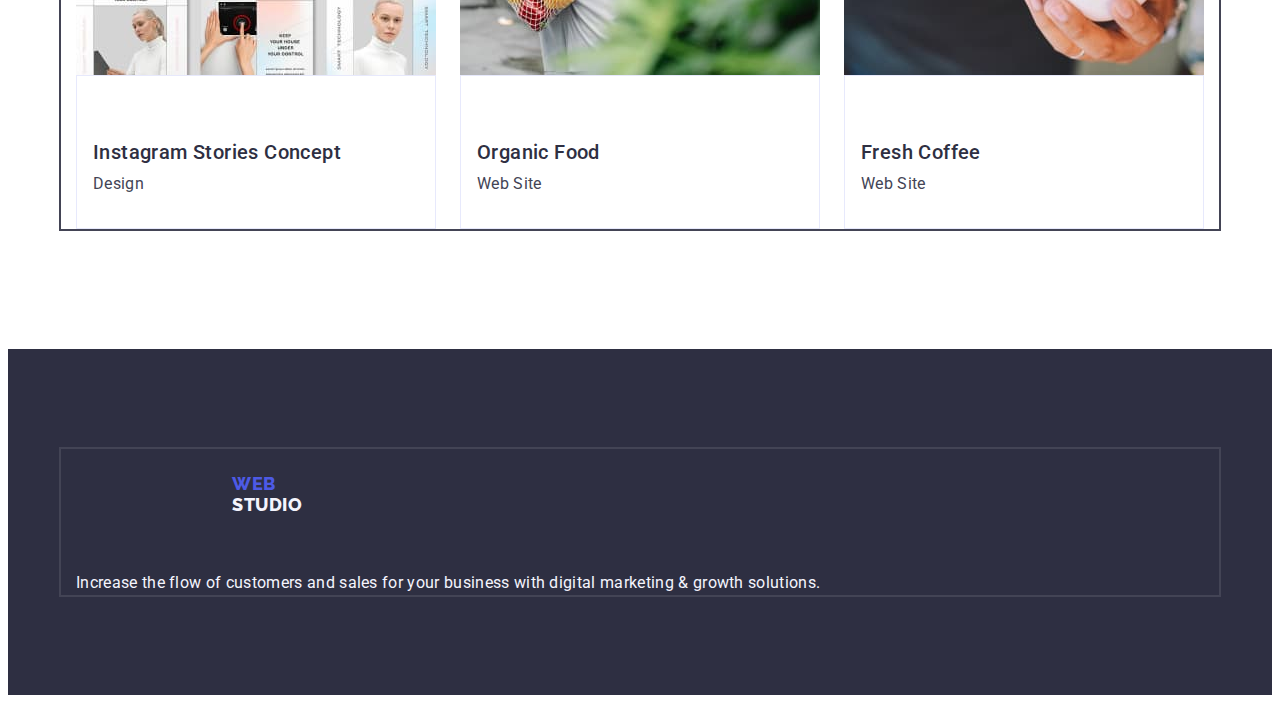
==== commit de863d38: "correct hw3" ====
--- a/portfolio.html
+++ b/portfolio.html
@@ -59,8 +59,8 @@
     </header>
 
     <main>
-      <div class="container">
       <section class="btn-section">
+        <div class="container">
           <h1 hidden>gallery</h1>
           <ul class="btn-section-list list">
             <li><button type="button" class="list-btn">All</button></li>
@@ -69,9 +69,6 @@
             <li><button type="button" class="list-btn">Design</button></li>
             <li><button type="button" class="list-btn">Marketing</button></li>
           </ul>
-      </section>
-          
-      <section>
           <ul class="list gallery-list">
             <li>
               <a class="link" href=""
@@ -183,9 +180,8 @@
               </a>
             </li>
           </ul>
-        </section>
-      </div>
-      
+        </div>
+      </section>
     </main>
 
     <footer class="footer">
--- a/css/styles.css
+++ b/css/styles.css
@@ -70,6 +70,8 @@
   color: var(--second-text-color);
   margin-right: 76px;
   padding: 24px 0 24px 156px;
+  display: inline-block;
+  margin-bottom: 16px;
 }
 
 .logo-right {
@@ -181,9 +183,11 @@
 .hero-btn:focus {
   background: var(--link-color);
 }
+
 .advantages {
   padding: 120px 0;
 }
+
 .advantages-title {
   width: calc((100% - 72px) / 4);
 }
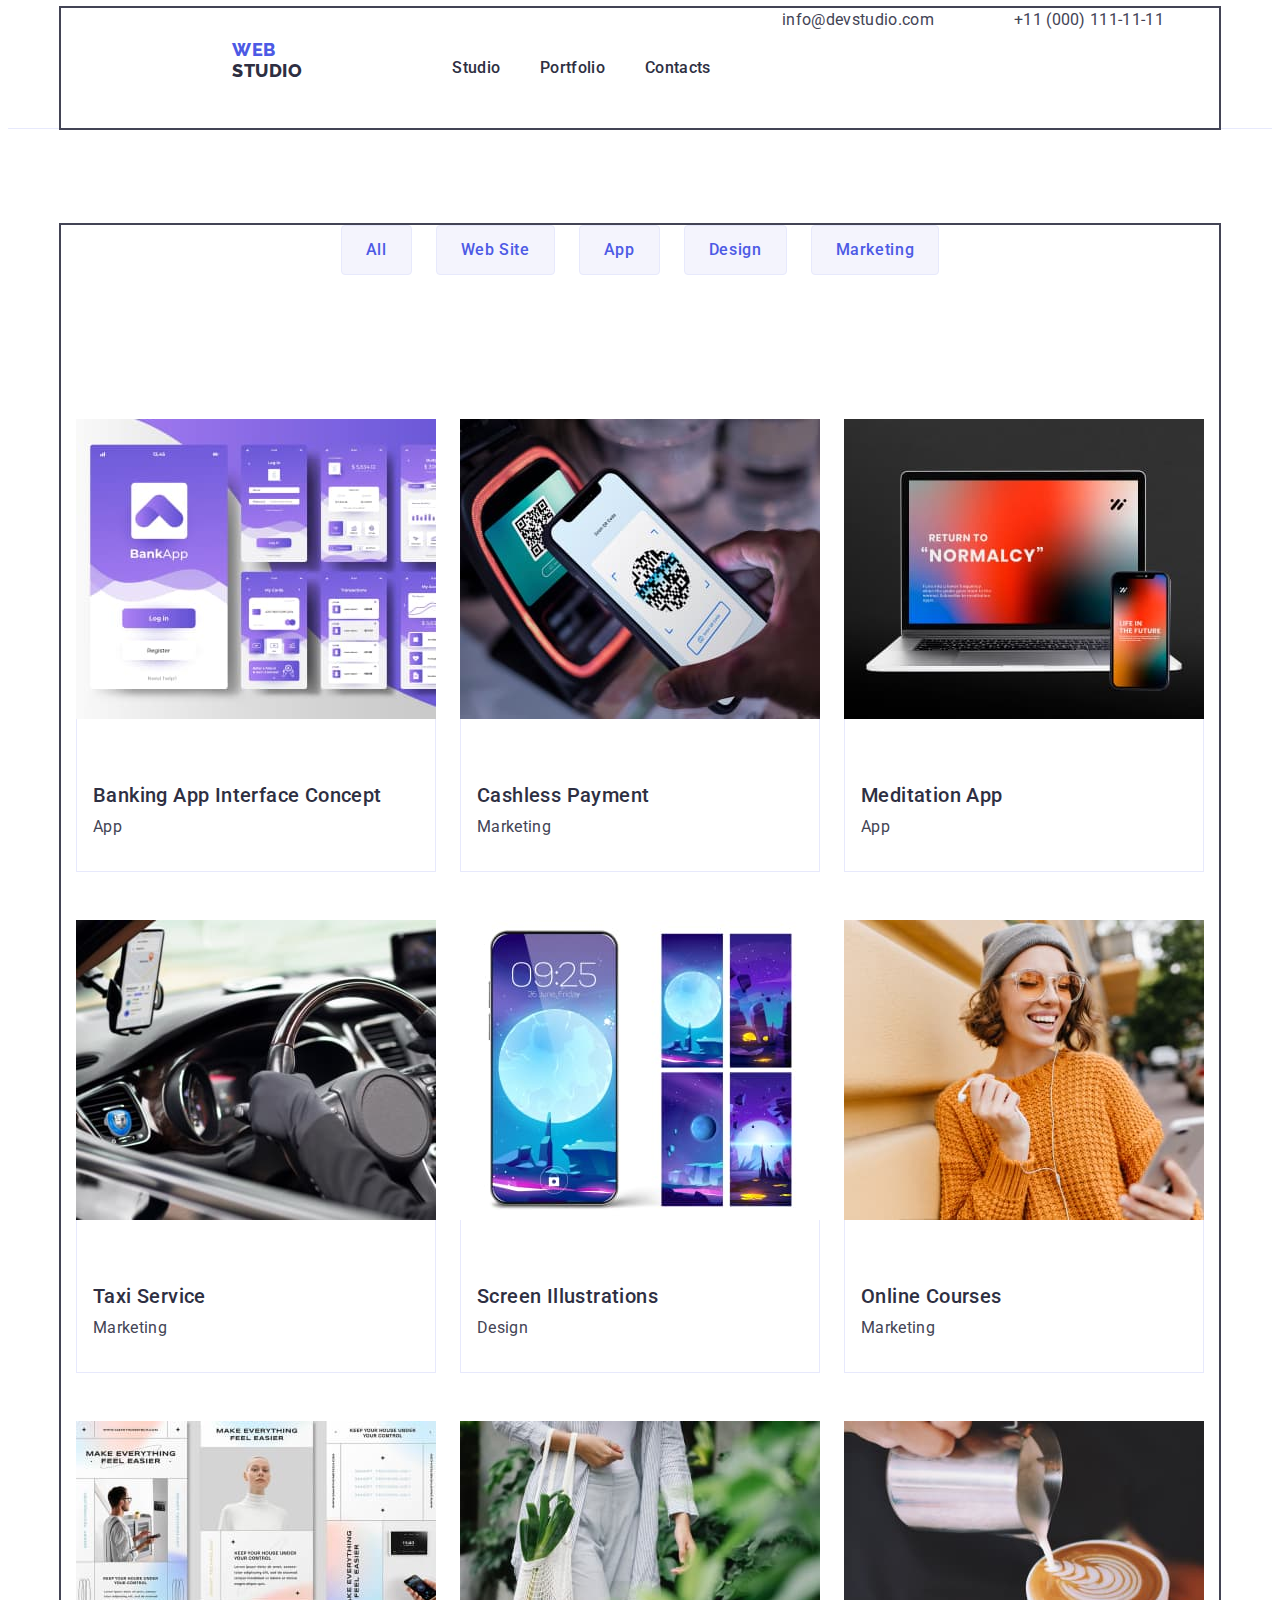
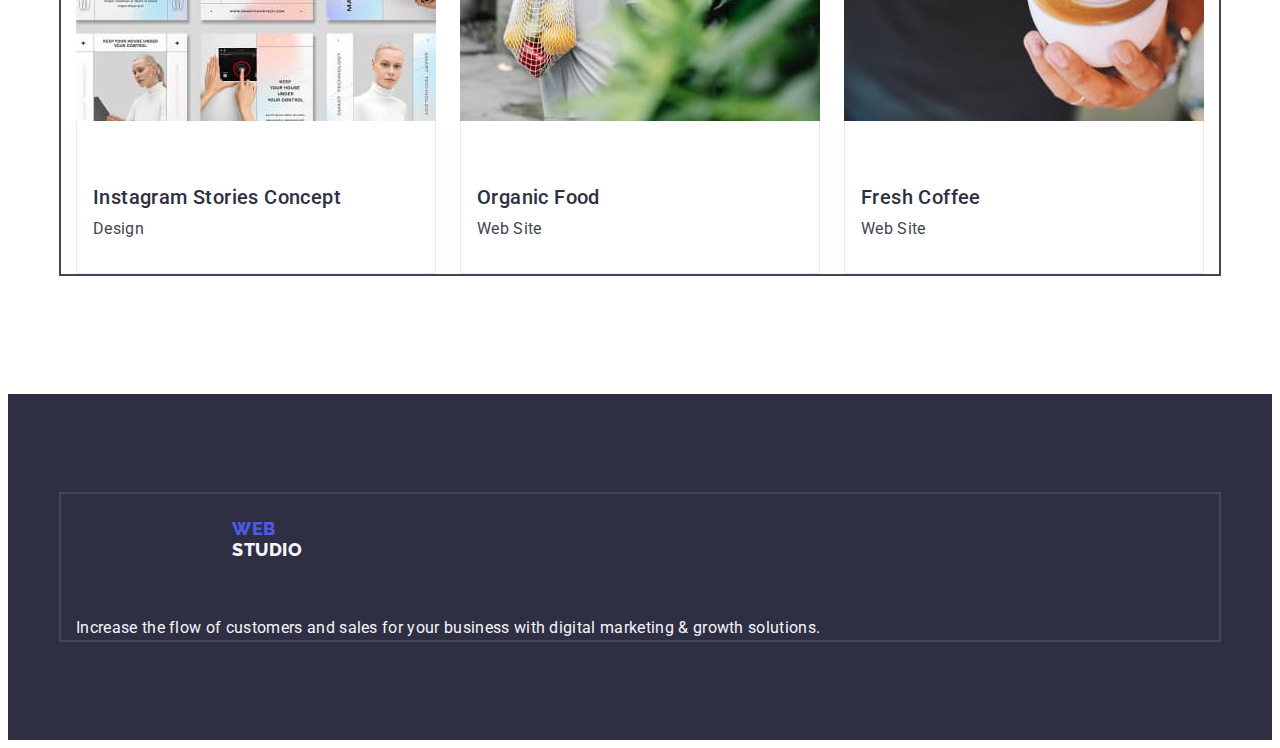
==== commit 0beab0d4: "correct wh3" ====
--- a/portfolio.html
+++ b/portfolio.html
@@ -69,8 +69,8 @@
             <li><button type="button" class="list-btn">Design</button></li>
             <li><button type="button" class="list-btn">Marketing</button></li>
           </ul>
-          <ul class="list gallery-list">
-            <li>
+          <ul class="gallery-list list">
+            <li class="gallery-list-link">
               <a class="link" href=""
                 ><img
                   src="./images/img4.jpg"
@@ -83,7 +83,7 @@
                 </div>
               </a>
             </li>
-            <li>
+            <li class="gallery-list-link">
               <a class="link" href="">
                 <img src="./images/img5.jpg" alt="scan QR code" width="360" />
                 <div class="gallery-container">
@@ -92,7 +92,7 @@
                 </div>
               </a>
             </li>
-            <li>
+            <li class="gallery-list-link">
               <a class="link" href=""
                 ><img
                   src="./images/img6.jpg"
@@ -105,7 +105,7 @@
                 </div>
               </a>
             </li>
-            <li>
+            <li class="gallery-list-link">
               <a class="link" href=""
                 ><img
                   src="./images/img7.jpg"
@@ -118,7 +118,7 @@
                 </div>
               </a>
             </li>
-            <li>
+            <li class="gallery-list-link">
               <a class="link" href="">
                 <img
                   src="./images/img8.jpg"
@@ -131,7 +131,7 @@
                 </div>
               </a>
             </li>
-            <li>
+            <li class="gallery-list-link">
               <a class="link" href=""
                 ><img
                   src="./images/img9.jpg"
@@ -144,7 +144,7 @@
                 </div>
               </a>
             </li>
-            <li>
+            <li class="gallery-list-link">
               <a class="link" href=""
                 ><img src="./images/img10.jpg" alt="screenshots" width="360" />
                 <div class="gallery-container">
@@ -153,7 +153,7 @@
                 </div>
               </a>
             </li>
-            <li>
+            <li class="gallery-list-link">
               <a class="link" href=""
                 ><img
                   src="./images/img11.jpg"
@@ -166,7 +166,7 @@
                 </div></a
               >
             </li>
-            <li>
+            <li class="gallery-list-link">
               <a class="link" href=""
                 ><img
                   src="./images/img12.jpg"
--- a/css/styles.css
+++ b/css/styles.css
@@ -336,11 +336,18 @@
   display: flex;
   flex-wrap: wrap;
   gap: 24px;
+  row-gap: 48px;
+}
+
+.gallery-list-link{
+  width: calc((100% - 48px) / 3);
 }
 
 .gallery-container{
   padding: 32px 16px;
-  border: 1px solid #e7e9fc
+  border: 1px solid #e7e9fc;
+  border-top: none;
+
 }
 
 .gallery-heading {
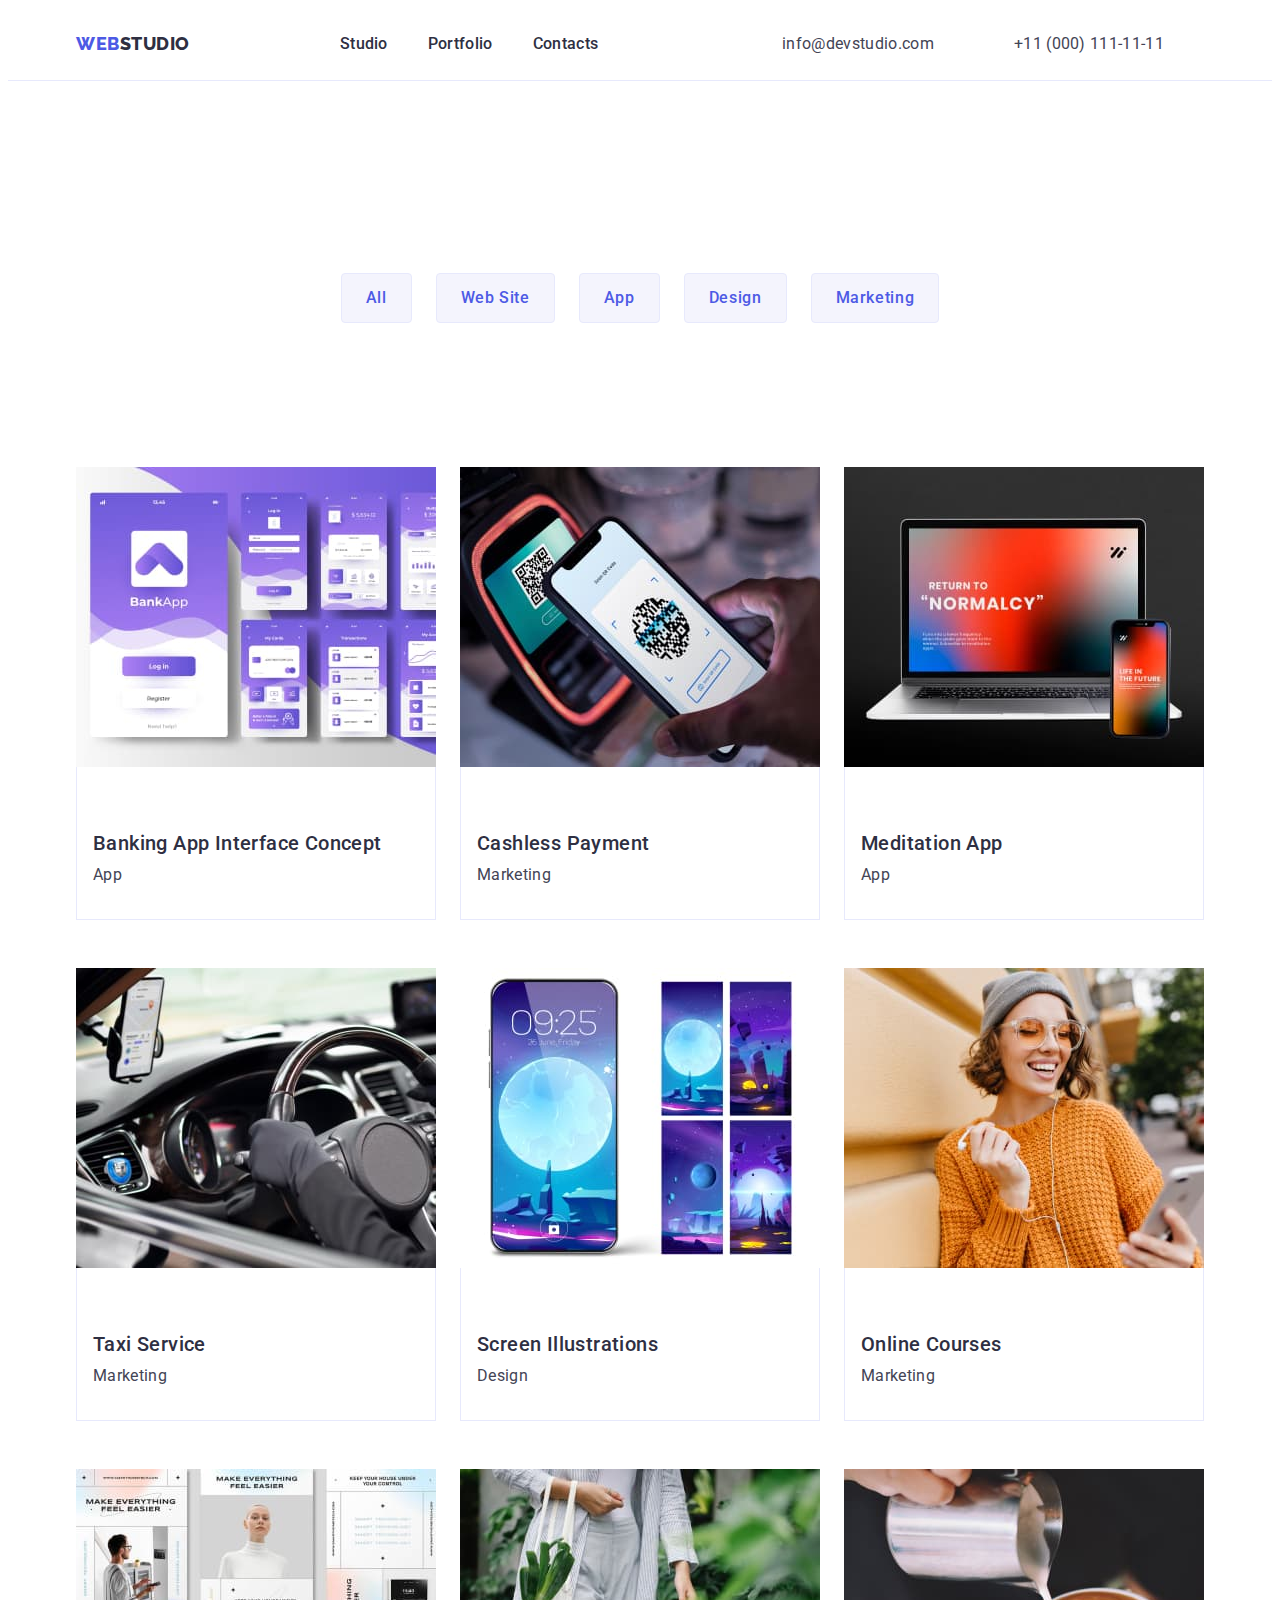
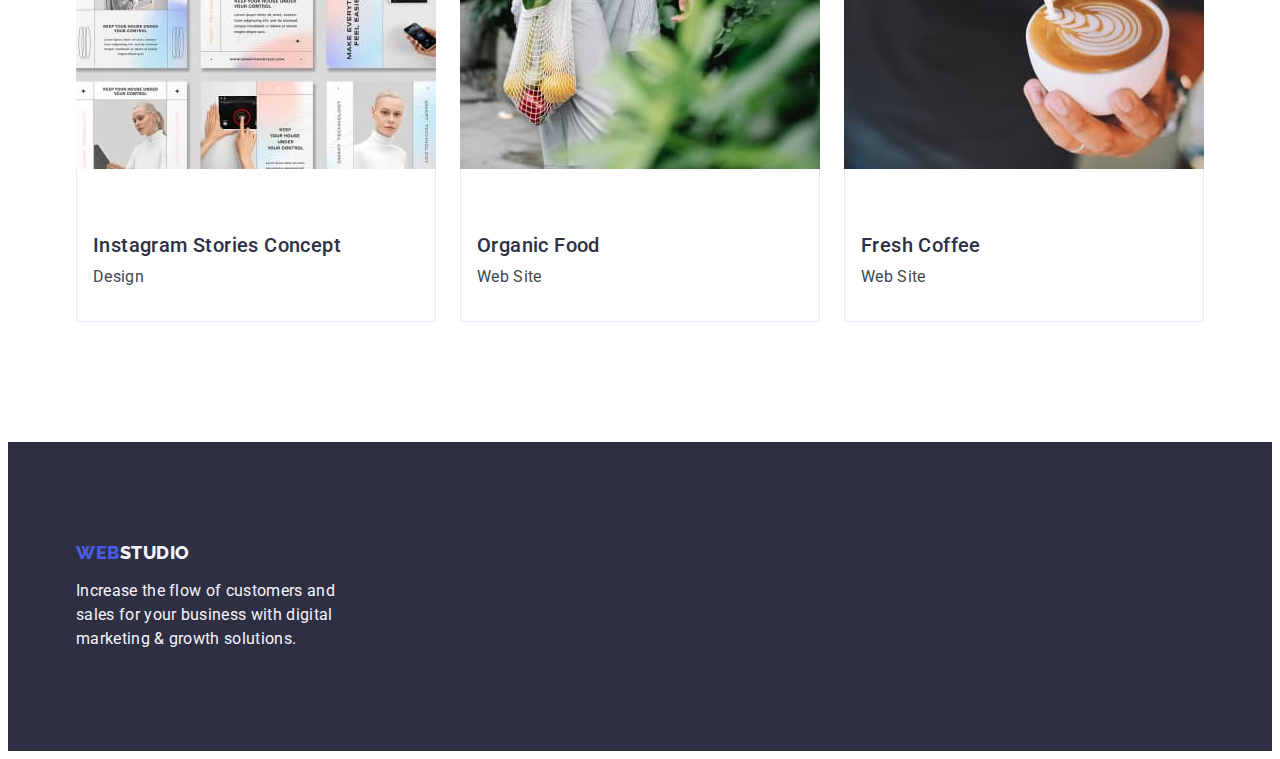
==== commit 8d69b720: "finish hw3" ====
--- a/portfolio.html
+++ b/portfolio.html
@@ -61,7 +61,7 @@
     <main>
       <section class="btn-section">
         <div class="container">
-          <h1 hidden>gallery</h1>
+          <h1 class="visually-hidden">gallery</h1>
           <ul class="btn-section-list list">
             <li><button type="button" class="list-btn">All</button></li>
             <li><button type="button" class="list-btn">Web Site</button></li>
--- a/css/styles.css
+++ b/css/styles.css
@@ -43,6 +43,7 @@
 }
 
 .header {
+   padding: 24px 0;
   border-bottom: 1px solid #e7e9fc;
 }
 
@@ -51,7 +52,6 @@
   padding-left: 15px;
   padding-right: 15px;
   margin: 0 auto;
-  outline: 2px solid;
 }
 
 .header-container {
@@ -69,9 +69,6 @@
   text-transform: uppercase;
   color: var(--second-text-color);
   margin-right: 76px;
-  padding: 24px 0 24px 156px;
-  display: inline-block;
-  margin-bottom: 16px;
 }
 
 .logo-right {
@@ -87,18 +84,17 @@
 }
 
 .header-link {
-  padding: 24px 0;
 }
 
 .header-list {
   gap: 40px;
   margin-left: 74px;
-  padding: 24px 0;
 }
 
 .navigation {
   align-items: center;
 }
+
 .navigation-link {
   font-weight: 500;
   font-size: 16px;
@@ -155,7 +151,6 @@
   color: var(--white-color);
   margin: 0 auto;
   margin-bottom: 48px;
-  padding: 188px 472px 292px;
   max-width: 496px;
 }
 
@@ -174,7 +169,6 @@
   border-radius: 4px;
   display: block;
   margin: 0 auto;
-  margin-bottom: 188px;
   min-width: 169px;
   border: none;
 }
@@ -184,6 +178,19 @@
   background: var(--link-color);
 }
 
+.visually-hidden {
+  position: absolute;
+  width: 1px;
+  height: 1px;
+  margin: -1px;
+  border: 0;
+  padding: 0;
+  white-space: nowrap;
+  clip-path: inset(100%);
+  clip: rect(0 0 0 0);
+  overflow: hidden;
+}
+
 .advantages {
   padding: 120px 0;
 }
@@ -272,7 +279,6 @@
   text-align: center;
   letter-spacing: 0.02em;
   color: var(--text-color);
-  margin-top: 32px;
   margin-bottom: 8px;
   text-align: center;
 }
@@ -296,6 +302,7 @@
   letter-spacing: 0.02em;
   color: var(--second-white-color);
   margin-top: 16px;
+  max-width: 264px;
 }
 
 .btn-section{
@@ -306,8 +313,10 @@
   display: flex;
   justify-content: center;
   gap: 24px;
-  margin-bottom: 72px
-}
+  margin-top: 96px;
+  margin-bottom: 72px;
+}
+
 .list-btn {
   font-family: inherit;
   font-weight: 500;
@@ -330,6 +339,7 @@
 .list-btn:focus {
   background: var(--link-color);
   color: var(--white-color);
+  border: 1px solid transparent
 }
 
 .gallery-list {
@@ -360,6 +370,10 @@
   margin-bottom: 8px;
 }
 
+.visually-hidden {
+  position: fixed;
+  transform: scale(0);
+}
 .gallery-text {
   font-size: 16px;
   line-height: 24px;
@@ -367,6 +381,21 @@
   color: var(--body-text-color);
 }
 
+.logo-footer{
+  font-family: "Raleway", sans-serif;
+  font-weight: 800;
+  font-size: 18px;
+  line-height: 1.17;
+  display: flex;
+  align-items: center;
+  letter-spacing: 0.03em;
+  text-transform: uppercase;
+  color: var(--second-text-color);
+  margin-right: 76px;
+  margin-bottom: 16px;
+  display: inline-block;
+
+}
 .logo-right-footer {
   font-family: "Raleway", sans-serif;
   font-weight: 800;
